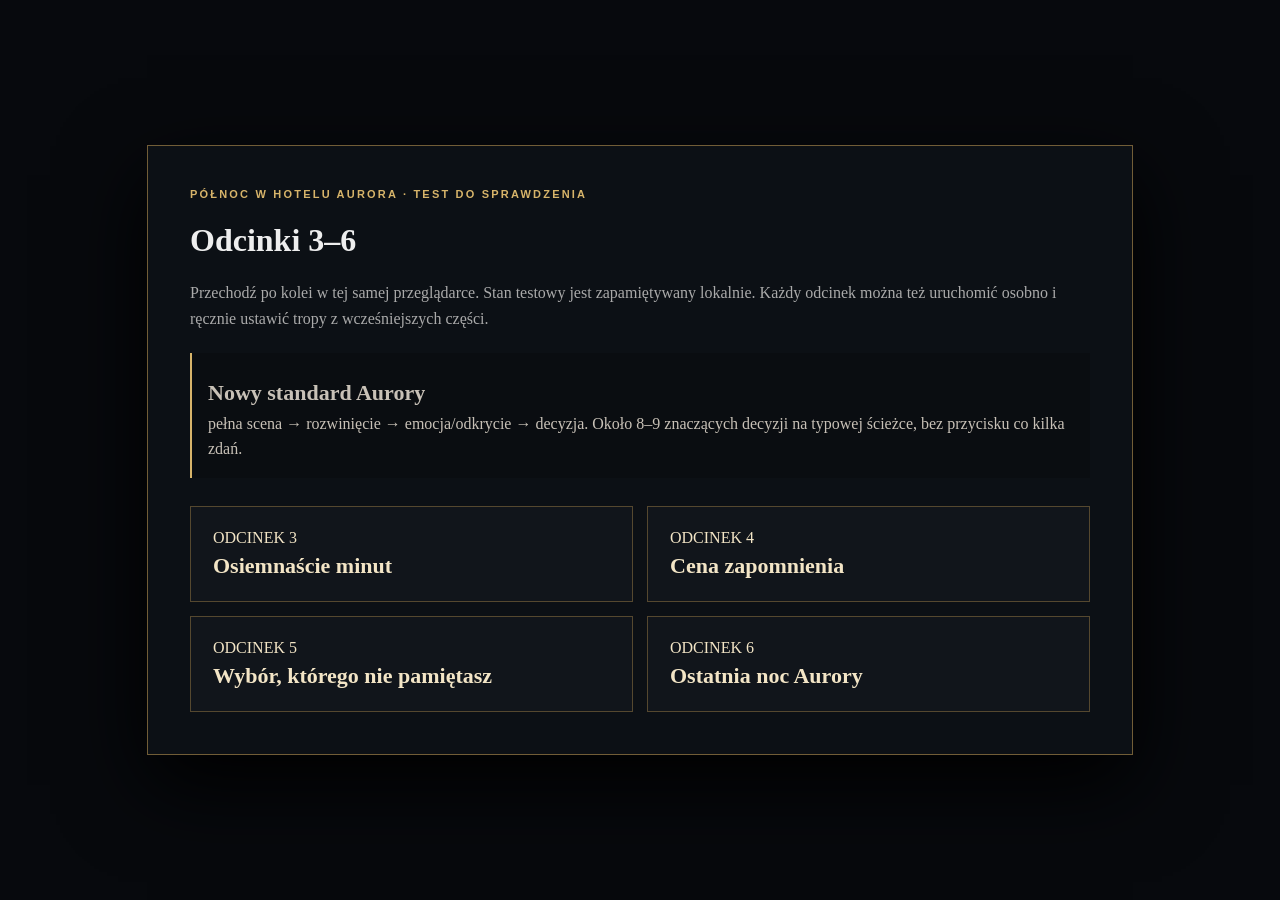
==== aurora-3-6-test-v1/index.html @ 748ad79a "Add isolated Aurora 3-6 mobile test menu" ====
<!doctype html><html lang="pl"><head><meta charset="utf-8"><meta name="viewport" content="width=device-width,initial-scale=1"><title>Aurora — Odcinki 3–6</title><style>
body{margin:0;background:#07090d;color:#eee;font-family:Georgia,serif;min-height:100vh;display:grid;place-items:center}.box{width:min(900px,92vw);border:1px solid #715d37;background:#0c1015;padding:42px;box-shadow:0 30px 80px #000}.ey{color:#d7b46a;letter-spacing:.2em;font:700 11px Arial}.grid{display:grid;grid-template-columns:1fr 1fr;gap:14px;margin-top:28px}a{padding:22px;border:1px solid #55482f;color:#f3e5c6;text-decoration:none;background:#11151b}a:hover{border-color:#d7b46a;background:#17150f}b{display:block;font-size:22px;margin-top:6px}.note{color:#aaa;line-height:1.6}.std{margin-top:22px;padding:16px;border-left:2px solid #d7b46a;background:#0a0d11;color:#c8c1b7;line-height:1.6}@media(max-width:650px){.grid{grid-template-columns:1fr}.box{padding:24px}}</style></head><body><div class="box"><div class="ey">PÓŁNOC W HOTELU AURORA · TEST DO SPRAWDZENIA</div><h1>Odcinki 3–6</h1><p class="note">Przechodź po kolei w tej samej przeglądarce. Stan testowy jest zapamiętywany lokalnie. Każdy odcinek można też uruchomić osobno i ręcznie ustawić tropy z wcześniejszych części.</p><div class="std"><b>Nowy standard Aurory</b> pełna scena → rozwinięcie → emocja/odkrycie → decyzja. Około 8–9 znaczących decyzji na typowej ścieżce, bez przycisku co kilka zdań.</div><div class="grid">
<a href="odcinek-3.html"><span>ODCINEK 3</span><b>Osiemnaście minut</b></a>
<a href="odcinek-4.html"><span>ODCINEK 4</span><b>Cena zapomnienia</b></a>
<a href="odcinek-5.html"><span>ODCINEK 5</span><b>Wybór, którego nie pamiętasz</b></a>
<a href="odcinek-6.html"><span>ODCINEK 6</span><b>Ostatnia noc Aurory</b></a>
</div></div></body></html>
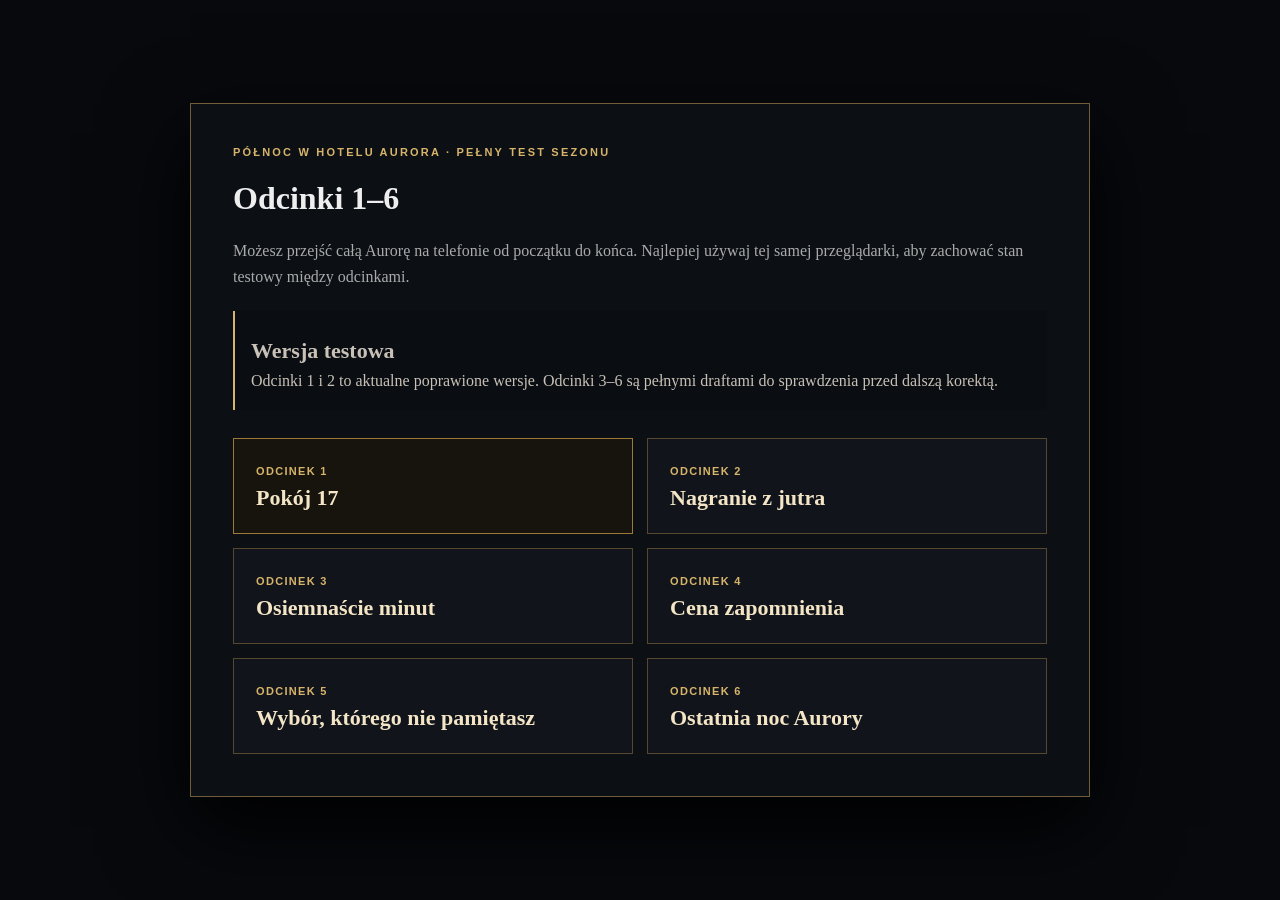
==== commit a54e1be5: "Expand Aurora mobile test menu to episodes 1-6" ====
--- a/aurora-3-6-test-v1/index.html
+++ b/aurora-3-6-test-v1/index.html
@@ -1,7 +1 @@
-<!doctype html><html lang="pl"><head><meta charset="utf-8"><meta name="viewport" content="width=device-width,initial-scale=1"><title>Aurora — Odcinki 3–6</title><style>
-body{margin:0;background:#07090d;color:#eee;font-family:Georgia,serif;min-height:100vh;display:grid;place-items:center}.box{width:min(900px,92vw);border:1px solid #715d37;background:#0c1015;padding:42px;box-shadow:0 30px 80px #000}.ey{color:#d7b46a;letter-spacing:.2em;font:700 11px Arial}.grid{display:grid;grid-template-columns:1fr 1fr;gap:14px;margin-top:28px}a{padding:22px;border:1px solid #55482f;color:#f3e5c6;text-decoration:none;background:#11151b}a:hover{border-color:#d7b46a;background:#17150f}b{display:block;font-size:22px;margin-top:6px}.note{color:#aaa;line-height:1.6}.std{margin-top:22px;padding:16px;border-left:2px solid #d7b46a;background:#0a0d11;color:#c8c1b7;line-height:1.6}@media(max-width:650px){.grid{grid-template-columns:1fr}.box{padding:24px}}</style></head><body><div class="box"><div class="ey">PÓŁNOC W HOTELU AURORA · TEST DO SPRAWDZENIA</div><h1>Odcinki 3–6</h1><p class="note">Przechodź po kolei w tej samej przeglądarce. Stan testowy jest zapamiętywany lokalnie. Każdy odcinek można też uruchomić osobno i ręcznie ustawić tropy z wcześniejszych części.</p><div class="std"><b>Nowy standard Aurory</b> pełna scena → rozwinięcie → emocja/odkrycie → decyzja. Około 8–9 znaczących decyzji na typowej ścieżce, bez przycisku co kilka zdań.</div><div class="grid">
-<a href="odcinek-3.html"><span>ODCINEK 3</span><b>Osiemnaście minut</b></a>
-<a href="odcinek-4.html"><span>ODCINEK 4</span><b>Cena zapomnienia</b></a>
-<a href="odcinek-5.html"><span>ODCINEK 5</span><b>Wybór, którego nie pamiętasz</b></a>
-<a href="odcinek-6.html"><span>ODCINEK 6</span><b>Ostatnia noc Aurory</b></a>
-</div></div></body></html>+<!doctype html><html lang="pl"><head><meta charset="utf-8"><meta name="viewport" content="width=device-width,initial-scale=1,viewport-fit=cover"><title>Aurora — Odcinki 1–6</title><style>body{margin:0;background:#07090d;color:#eee;font-family:Georgia,serif;min-height:100vh;display:grid;place-items:center}.box{width:min(900px,92vw);box-sizing:border-box;border:1px solid #715d37;background:#0c1015;padding:42px;box-shadow:0 30px 80px #000}.ey{color:#d7b46a;letter-spacing:.2em;font:700 11px Arial}.grid{display:grid;grid-template-columns:1fr 1fr;gap:14px;margin-top:28px}a{padding:22px;border:1px solid #55482f;color:#f3e5c6;text-decoration:none;background:#11151b}a:hover{border-color:#d7b46a;background:#17150f}a span{font:700 11px Arial;letter-spacing:.12em;color:#d7b46a}b{display:block;font-size:22px;margin-top:6px}.note{color:#aaa;line-height:1.6}.std{margin-top:22px;padding:16px;border-left:2px solid #d7b46a;background:#0a0d11;color:#c8c1b7;line-height:1.6}.start{border-color:#9c7839;background:#17140e}@media(max-width:650px){body{display:block}.grid{grid-template-columns:1fr}.box{width:100%;min-height:100vh;border:0;padding:24px 18px}.box h1{font-size:30px;margin-bottom:12px}a{padding:18px}b{font-size:20px}}</style></head><body><div class="box"><div class="ey">PÓŁNOC W HOTELU AURORA · PEŁNY TEST SEZONU</div><h1>Odcinki 1–6</h1><p class="note">Możesz przejść całą Aurorę na telefonie od początku do końca. Najlepiej używaj tej samej przeglądarki, aby zachować stan testowy między odcinkami.</p><div class="std"><b>Wersja testowa</b> Odcinki 1 i 2 to aktualne poprawione wersje. Odcinki 3–6 są pełnymi draftami do sprawdzenia przed dalszą korektą.</div><div class="grid"><a class="start" href="odcinek-1/"><span>ODCINEK 1</span><b>Pokój 17</b></a><a href="odcinek-2/"><span>ODCINEK 2</span><b>Nagranie z jutra</b></a><a href="odcinek-3/"><span>ODCINEK 3</span><b>Osiemnaście minut</b></a><a href="odcinek-4/"><span>ODCINEK 4</span><b>Cena zapomnienia</b></a><a href="odcinek-5/"><span>ODCINEK 5</span><b>Wybór, którego nie pamiętasz</b></a><a href="odcinek-6/"><span>ODCINEK 6</span><b>Ostatnia noc Aurory</b></a></div></div></body></html>
